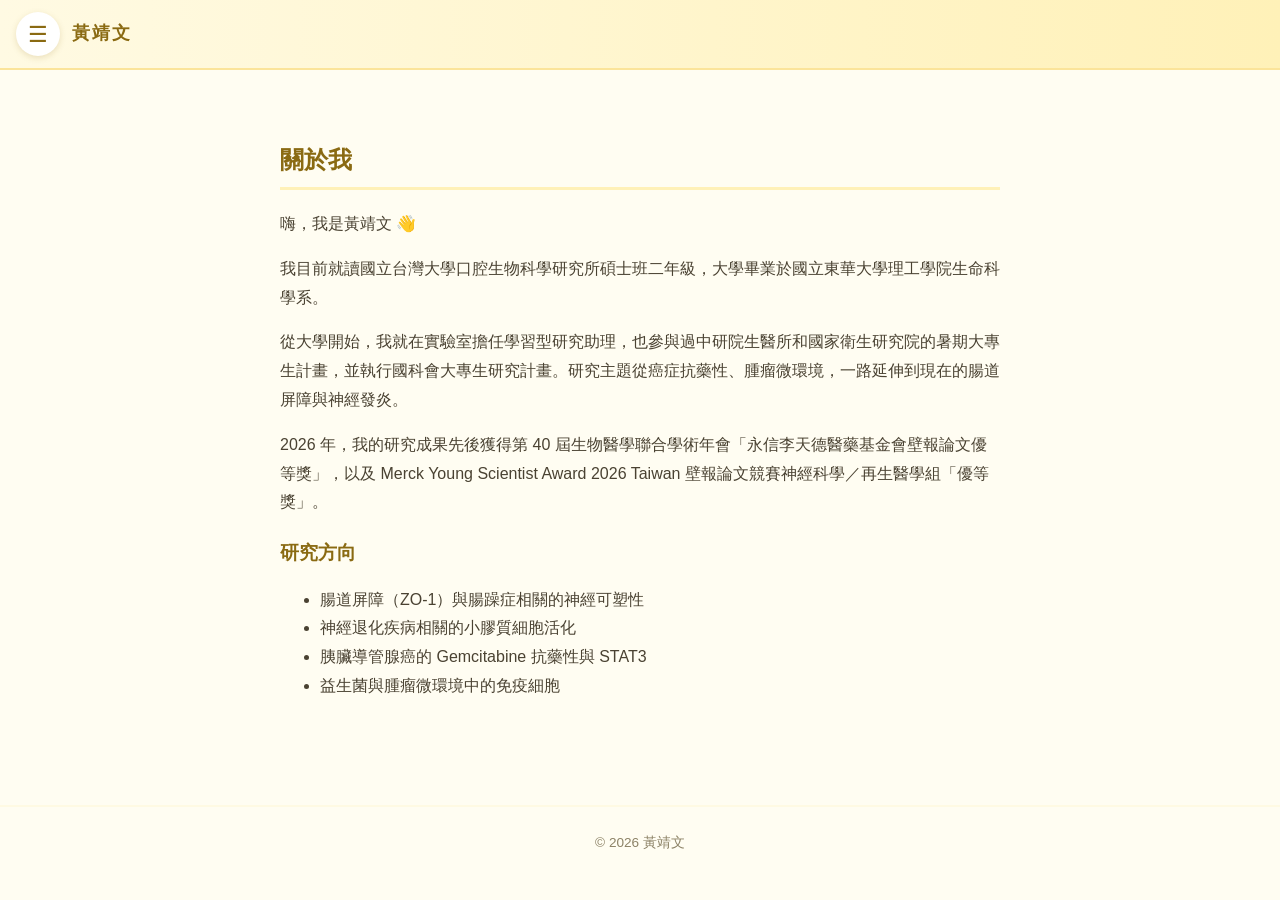
==== about.html @ 0bb0418c "Add files via upload" ====
<!DOCTYPE html>
<html lang="zh-Hant">
<head>
  <meta charset="UTF-8">
  <meta name="viewport" content="width=device-width, initial-scale=1.0">
  <title>黃靖文 | 關於我</title>
  <link rel="stylesheet" href="style.css?v=5">
</head>
<body>

  <nav id="site-nav"></nav>
  <script src="nav.js?v=1"></script>

  <section>
    <h2>關於我</h2>

    <p>嗨，我是黃靖文 👋</p>

    <p>我目前就讀國立台灣大學口腔生物科學研究所碩士班二年級，大學畢業於國立東華大學理工學院生命科學系。</p>

    <p>從大學開始，我就在實驗室擔任學習型研究助理，也參與過中研院生醫所和國家衛生研究院的暑期大專生計畫，並執行國科會大專生研究計畫。研究主題從癌症抗藥性、腫瘤微環境，一路延伸到現在的腸道屏障與神經發炎。</p>

    <p>2026 年，我的研究成果先後獲得第 40 屆生物醫學聯合學術年會「永信李天德醫藥基金會壁報論文優等獎」，以及 Merck Young Scientist Award 2026 Taiwan 壁報論文競賽神經科學／再生醫學組「優等獎」。</p>

    <h3>研究方向</h3>
    <ul>
      <li>腸道屏障（ZO-1）與腸躁症相關的神經可塑性</li>
      <li>神經退化疾病相關的小膠質細胞活化</li>
      <li>胰臟導管腺癌的 Gemcitabine 抗藥性與 STAT3</li>
      <li>益生菌與腫瘤微環境中的免疫細胞</li>
    </ul>
  </section>

  <footer id="site-footer"></footer>
  <script src="footer.js?v=1"></script>

</body>
</html>
---- style.css ----
/* ===== 配色：改這幾行就能換整站顏色 ===== */
:root {
  --main: #8a6a12;        /* 主色：標題、按鈕（深蜂蜜黃，比較好讀） */
  --yellow-mid: #fbe49a;  /* 中間的黃：選單漸層、外框 */
  --yellow-pale: #fffae3; /* 很淡的黃 */
  --yellow: #fff1b8;      /* 淺黃：線條、滑過效果 */
  --yellow-deep: #f6d36b; /* 稍深的黃：小重點 */
  --text: #4a4232;        /* 內文（暖深褐） */
  --muted: #8c8266;       /* 次要文字 */
  --bg: #fffdf2;          /* 頁面背景（奶油淺黃） */
  --hover: #b08a2a;       /* 按鈕、連結滑過 */
}

body {
  font-family: "Noto Sans TC", "Microsoft JhengHei", "PingFang TC", sans-serif;
  margin: 0; line-height: 1.8;
  color: var(--text); background: var(--bg);
}

/* ===== 上方細條：選單按鈕 + 名字 ===== */
nav {
  position: sticky; top: 0; z-index: 20;
  display: flex; align-items: center; gap: 12px;
  padding: 12px 16px;
  background: linear-gradient(90deg, var(--yellow-pale), var(--yellow));
  border-bottom: 2px solid var(--yellow-mid);
}
.menu-btn {
  width: 44px; height: 44px;
  border: none; border-radius: 50%;
  background: white; color: var(--main);
  font-size: 1.4rem; cursor: pointer;
  box-shadow: 0 2px 6px rgba(138,106,18,0.18);
}
.menu-btn:hover { background: var(--yellow); }
.site-name { font-weight: bold; color: var(--main); font-size: 1.1rem; letter-spacing: 2px; }

/* ===== 左側滑出選單 ===== */
.sidebar {
  position: fixed; top: 0; left: 0; bottom: 0; z-index: 50;
  width: 260px; max-width: 80vw;
  background: linear-gradient(180deg, var(--yellow-pale), var(--yellow-mid));
  padding: 20px 16px;
  box-sizing: border-box;
  overflow-y: auto;
  transform: translateX(-100%);
  transition: transform 0.3s ease, box-shadow 0.3s;
}
body.menu-open .sidebar { transform: translateX(0); box-shadow: 4px 0 16px rgba(138,106,18,0.2); }

.sidebar-head { display: flex; justify-content: space-between; align-items: center; margin-bottom: 20px; }
.sidebar-title { font-weight: bold; color: var(--main); font-size: 1.2rem; letter-spacing: 2px; }
.sidebar-close {
  width: 36px; height: 36px; border: none; border-radius: 50%;
  background: rgba(255,255,255,0.8); color: var(--main);
  font-size: 1.1rem; cursor: pointer;
}
.sidebar-close:hover { background: var(--yellow); }

.sidebar a, .side-group summary {
  display: block;
  color: var(--main); text-decoration: none; font-weight: bold;
  padding: 10px 16px; margin-bottom: 8px;
  border-radius: 14px;
  background: rgba(255,255,255,0.85);
}
.sidebar a:hover, .side-group summary:hover { background: var(--yellow); }
.sidebar a.active { background: var(--yellow); border-left: 5px solid var(--yellow-deep); }

/* 選單裡的「更多」：點開往下展開 */
.side-group summary { list-style: none; cursor: pointer; user-select: none; -webkit-user-select: none; }
.side-group summary::-webkit-details-marker { display: none; }
.side-group summary::marker { content: ""; }
.side-group summary::after { content: "▾"; float: right; transition: transform 0.2s; }
.side-group[open] summary::after { transform: rotate(180deg); }
.side-group a { margin-left: 16px; font-weight: normal; }

/* 選單打開時，後面變暗；點暗處可關閉 */
.overlay {
  position: fixed; inset: 0; z-index: 40;
  background: rgba(74,66,50,0.35);
  opacity: 0; pointer-events: none;
  transition: opacity 0.3s;
}
body.menu-open .overlay { opacity: 1; pointer-events: auto; }

/* ===== 內容區 ===== */
section { max-width: 720px; margin: 0 auto; padding: 48px 16px; }
h1 { color: var(--main); margin-bottom: 4px; letter-spacing: 2px; }
h2 { color: var(--main); border-bottom: 3px solid var(--yellow); padding-bottom: 6px; }
h3 { color: var(--main); margin-bottom: 4px; }
#home { text-align: center; padding-top: 40px; }

/* 照片 */
.photo {
  display: block;
  max-width: 75%; max-height: 37.5vh;
  width: auto; height: auto;
  border-radius: 24px;
  margin: 0 auto 16px;
  border: 6px solid white;
  box-shadow: 0 0 0 3px var(--yellow-mid);
}
.photo-placeholder {
  width: 180px; height: 180px; margin: 0 auto 16px;
  border-radius: 50%;
  background: linear-gradient(135deg, var(--yellow), var(--yellow-mid));
  display: flex; align-items: center; justify-content: center;
  font-size: 3.5rem; font-weight: bold; color: white;
  border: 6px solid white; box-shadow: 0 0 0 3px var(--yellow-mid);
}

.tagline { font-size: 1.05em; color: var(--muted); line-height: 1.9; }

/* 內文連結 */
section a { color: var(--main); text-decoration: none; border-bottom: 1px dashed var(--main); }
section a:hover { color: var(--hover); border-bottom-style: solid; }

/* 履歷條目 */
.entry { margin-bottom: 22px; }
.entry-head { display: flex; justify-content: space-between; flex-wrap: wrap; gap: 0 12px; }
.entry-head strong { color: var(--text); }
.entry-date { color: var(--muted); font-size: 0.9em; white-space: nowrap; }
.entry p, .entry ul { margin: 4px 0; }
.entry small { color: var(--muted); }

/* 技術專長：小標籤 */
.skill-list { list-style: none; padding: 0; display: flex; flex-wrap: wrap; gap: 8px; }
.skill-list li {
  background: var(--yellow); color: var(--text);
  padding: 4px 12px; border-radius: 14px; font-size: 0.92em;
}

/* 研究卡片（點擊彈出） */
.card-grid {
  display: grid;
  grid-template-columns: repeat(auto-fill, minmax(200px, 1fr));
  gap: 16px; margin-top: 24px;
}
.paper-card {
  background: white; border: 2px solid var(--yellow-pale); border-top: 6px solid var(--yellow-deep);
  border-radius: 16px; padding: 18px; cursor: pointer; text-align: left;
  font: inherit; color: inherit;
  box-shadow: 0 2px 8px rgba(138,106,18,0.08);
  transition: transform 0.2s;
}
.paper-card:hover { transform: translateY(-4px); }
.paper-card.featured { grid-column: 1 / -1; background: var(--yellow-pale); border-color: var(--yellow-mid); }
.paper-card.featured span { font-size: 1.1em; margin-bottom: 4px; }
.paper-card span { display: block; font-weight: bold; color: var(--main); }
.paper-card small { color: var(--muted); }

/* 彈出視窗 */
.paper-dialog {
  max-width: 560px; width: 90%;
  border: none; border-radius: 20px;
  padding: 24px 28px;
  background: var(--bg); color: var(--text);
  line-height: 1.8;
  max-height: 85vh; overflow-y: auto;
}
.paper-dialog h4 { color: var(--main); margin: 18px 0 4px; }
.paper-dialog::backdrop { background: rgba(138,106,18,0.35); }
.paper-dialog h3 { margin-top: 0; }
.paper-dialog h3:focus { outline: none; }
.paper-info { margin-top: -4px; font-size: 0.9em; color: var(--muted); }
.close-btn {
  display: block; margin: 16px auto 0;
  background: var(--main); color: white; border: none;
  padding: 8px 24px; border-radius: 20px;
  font: inherit; font-weight: bold; cursor: pointer;
}
.close-btn:hover { background: var(--hover); }

/* 相簿 */
.gallery {
  display: grid;
  grid-template-columns: repeat(auto-fill, minmax(200px, 1fr));
  gap: 12px; margin-top: 16px;
}
.gallery img { width: 100%; height: auto; border-radius: 12px; }

/* 頁尾 */
footer {
  text-align: center;
  padding: 24px 16px 32px; margin-top: 40px;
  border-top: 2px solid var(--yellow-pale);
  font-size: 0.85em; color: var(--muted);
}
footer p { margin: 0; }
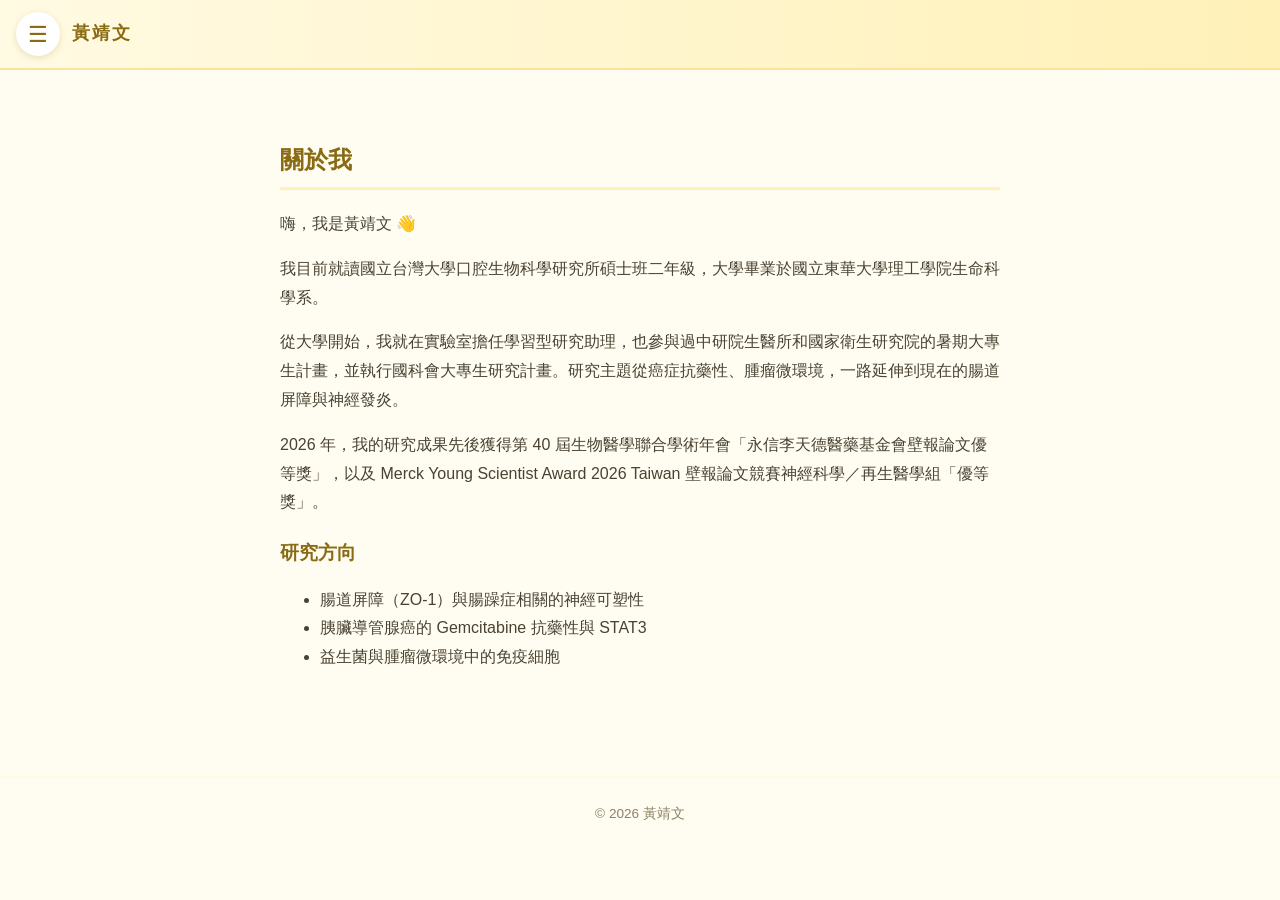
==== commit 23bc3ea2: "Update about.html" ====
--- a/about.html
+++ b/about.html
@@ -4,12 +4,12 @@
   <meta charset="UTF-8">
   <meta name="viewport" content="width=device-width, initial-scale=1.0">
   <title>黃靖文 | 關於我</title>
-  <link rel="stylesheet" href="style.css?v=5">
+  <link rel="stylesheet" href="style.css?v=6">
 </head>
 <body>
 
   <nav id="site-nav"></nav>
-  <script src="nav.js?v=1"></script>
+  <script src="nav.js?v=2"></script>
 
   <section>
     <h2>關於我</h2>
@@ -25,7 +25,6 @@
     <h3>研究方向</h3>
     <ul>
       <li>腸道屏障（ZO-1）與腸躁症相關的神經可塑性</li>
-      <li>神經退化疾病相關的小膠質細胞活化</li>
       <li>胰臟導管腺癌的 Gemcitabine 抗藥性與 STAT3</li>
       <li>益生菌與腫瘤微環境中的免疫細胞</li>
     </ul>
--- a/style.css
+++ b/style.css
@@ -67,13 +67,19 @@
 .sidebar a:hover, .side-group summary:hover { background: var(--yellow); }
 .sidebar a.active { background: var(--yellow); border-left: 5px solid var(--yellow-deep); }
 
+/* 選單按鈕旁的小兔子 */
+.sidebar > a, .side-group summary { display: flex; align-items: center; gap: 10px; padding-top: 6px; padding-bottom: 6px; }
+.nav-rabbit { width: 42px; height: 42px; object-fit: contain; flex-shrink: 0; }
+.sidebar a:hover .nav-rabbit, .side-group summary:hover .nav-rabbit { transform: rotate(-8deg) scale(1.08); }
+.nav-rabbit { transition: transform 0.2s; }
+
 /* 選單裡的「更多」：點開往下展開 */
 .side-group summary { list-style: none; cursor: pointer; user-select: none; -webkit-user-select: none; }
 .side-group summary::-webkit-details-marker { display: none; }
 .side-group summary::marker { content: ""; }
-.side-group summary::after { content: "▾"; float: right; transition: transform 0.2s; }
+.side-group summary::after { content: "▾"; margin-left: auto; transition: transform 0.2s; }
 .side-group[open] summary::after { transform: rotate(180deg); }
-.side-group a { margin-left: 16px; font-weight: normal; }
+.side-group a { margin-left: 60px; font-weight: normal; }
 
 /* 選單打開時，後面變暗；點暗處可關閉 */
 .overlay {
